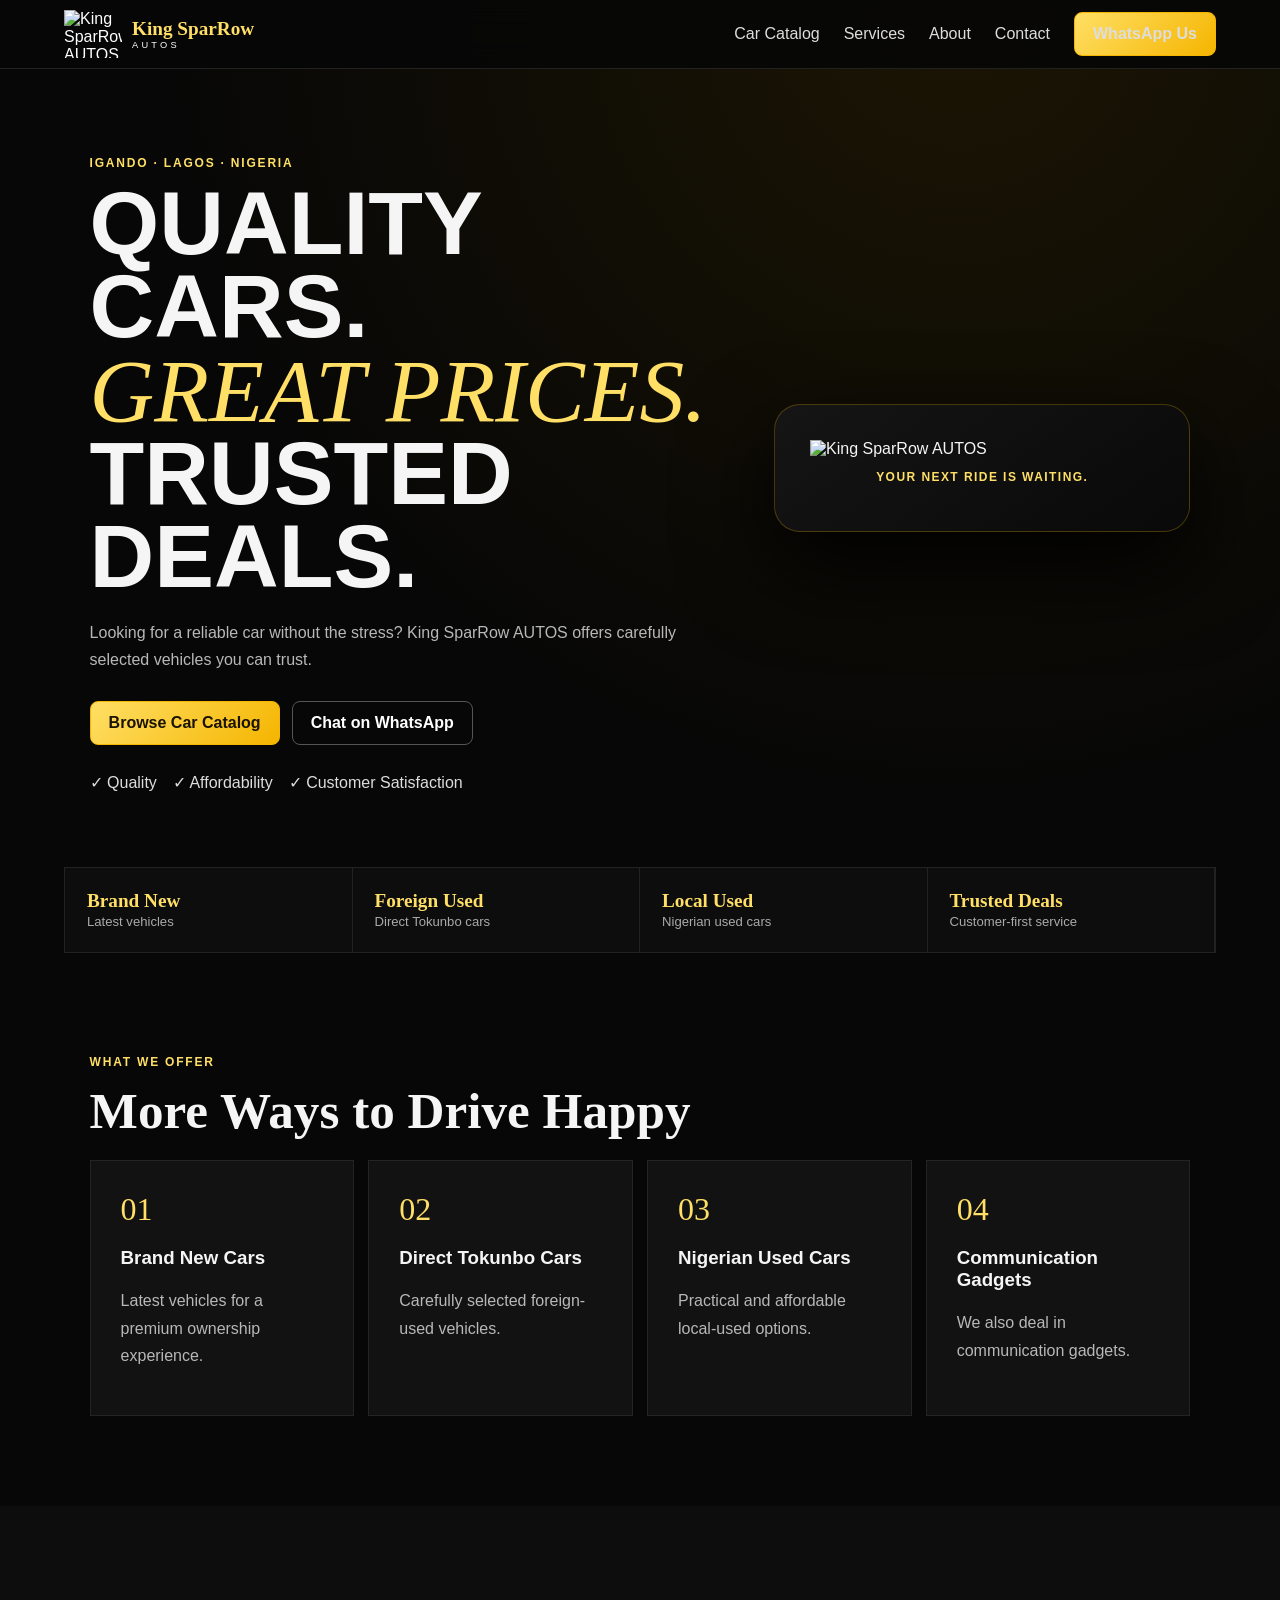
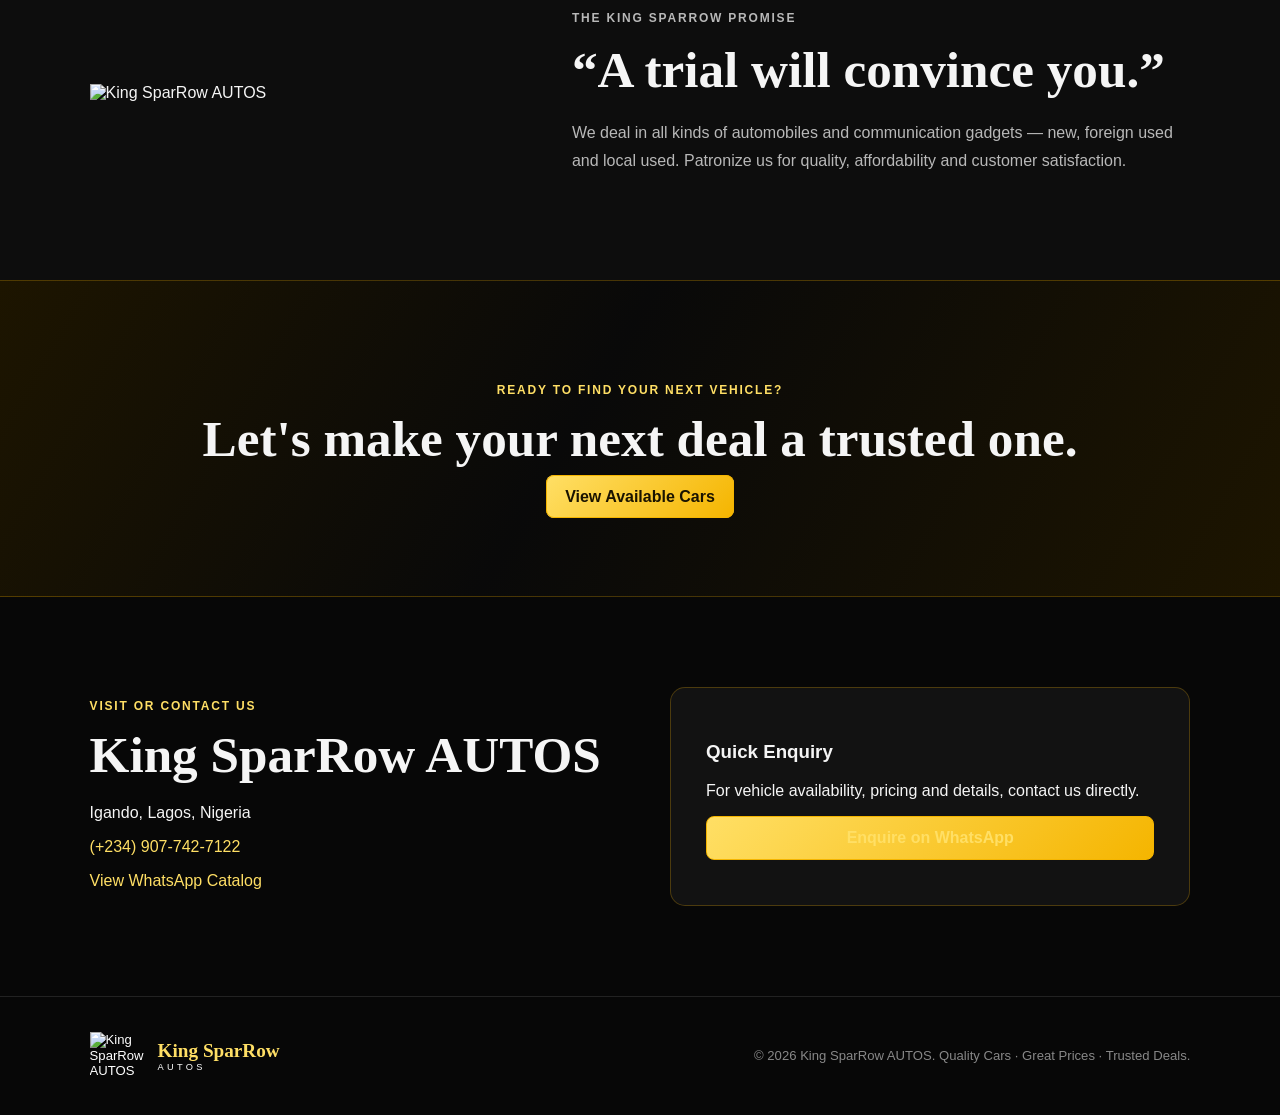
==== index.html @ f7ecefd9 "Add files via upload" ====
<!doctype html><html lang="en"><head><meta charset="utf-8"><meta name="viewport" content="width=device-width,initial-scale=1"><meta name="description" content="King SparRow AUTOS - Quality Cars, Great Prices, Trusted Deals in Igando, Lagos."><title>King SparRow AUTOS</title><link rel="stylesheet" href="styles.css"></head><body>
<header class="site-header"><a class="brand" href="index.html"><img src="assets/logo.png" alt="King SparRow AUTOS logo"><span><strong>King SparRow</strong><small>AUTOS</small></span></a><button class="menu-toggle" aria-label="Open menu" aria-expanded="false">☰</button><nav class="nav"><a href="catalog.html">Car Catalog</a><a href="#services">Services</a><a href="#about">About</a><a href="#contact">Contact</a><a class="nav-cta" href="https://wa.me/2349077427122" target="_blank" rel="noopener">WhatsApp Us</a></nav></header>
<main><section class="hero"><div><p class="eyebrow">IGANDO · LAGOS · NIGERIA</p><h1>QUALITY CARS.<br><em>GREAT PRICES.</em><br>TRUSTED DEALS.</h1><p class="lead">Looking for a reliable car without the stress? King SparRow AUTOS offers carefully selected vehicles you can trust.</p><div class="hero-actions"><a class="btn primary" href="catalog.html">Browse Car Catalog</a><a class="btn ghost" href="https://wa.me/2349077427122" target="_blank" rel="noopener">Chat on WhatsApp</a></div><div class="trust-row"><span>✓ Quality</span><span>✓ Affordability</span><span>✓ Customer Satisfaction</span></div></div><div class="premium-card"><img src="assets/logo.png" alt="King SparRow AUTOS"><p>YOUR NEXT RIDE IS WAITING.</p></div></section>
<section class="stats"><div><strong>Brand New</strong><span>Latest vehicles</span></div><div><strong>Foreign Used</strong><span>Direct Tokunbo cars</span></div><div><strong>Local Used</strong><span>Nigerian used cars</span></div><div><strong>Trusted Deals</strong><span>Customer-first service</span></div></section>
<section class="section services" id="services"><p class="eyebrow">WHAT WE OFFER</p><h2>More Ways to Drive Happy</h2><div class="service-grid"><article><span>01</span><h3>Brand New Cars</h3><p>Latest vehicles for a premium ownership experience.</p></article><article><span>02</span><h3>Direct Tokunbo Cars</h3><p>Carefully selected foreign-used vehicles.</p></article><article><span>03</span><h3>Nigerian Used Cars</h3><p>Practical and affordable local-used options.</p></article><article><span>04</span><h3>Communication Gadgets</h3><p>We also deal in communication gadgets.</p></article></div></section>
<section class="section about" id="about"><div class="about-logo"><img src="assets/logo.png" alt="King SparRow AUTOS"></div><div><p class="eyebrow">THE KING SPARROW PROMISE</p><h2>“A trial will convince you.”</h2><p>We deal in all kinds of automobiles and communication gadgets — new, foreign used and local used. Patronize us for quality, affordability and customer satisfaction.</p></div></section>
<section class="cta-band"><p>READY TO FIND YOUR NEXT VEHICLE?</p><h2>Let's make your next deal a trusted one.</h2><a class="btn primary" href="catalog.html">View Available Cars</a></section>
<section class="section contact" id="contact"><div><p class="eyebrow">VISIT OR CONTACT US</p><h2>King SparRow AUTOS</h2><p>Igando, Lagos, Nigeria</p><p><a href="tel:+2349077427122">(+234) 907-742-7122</a></p><p><a href="https://wa.me/c/2349077427122" target="_blank" rel="noopener">View WhatsApp Catalog</a></p></div><div class="contact-card"><h3>Quick Enquiry</h3><p>For vehicle availability, pricing and details, contact us directly.</p><a class="btn primary full" href="https://wa.me/2349077427122" target="_blank" rel="noopener">Enquire on WhatsApp</a></div></section></main>
<footer><div class="brand"><img src="assets/logo.png" alt="King SparRow AUTOS logo"><span><strong>King SparRow</strong><small>AUTOS</small></span></div><p>© <span id="year"></span> King SparRow AUTOS. Quality Cars · Great Prices · Trusted Deals.</p></footer><script src="script.js"></script></body></html>
---- styles.css ----
:root{--bg:#070707;--panel:#121212;--text:#f5f5f5;--muted:#b8b8b8;--gold:#f5b500;--gold2:#ffdf65;--line:rgba(245,181,0,.25)}*{box-sizing:border-box}html{scroll-behavior:smooth}body{margin:0;background:radial-gradient(circle at 75% 0,#1b1503,transparent 28%),var(--bg);color:var(--text);font-family:Arial,sans-serif}.site-header{position:sticky;top:0;z-index:10;display:flex;align-items:center;justify-content:space-between;padding:10px 5%;background:rgba(7,7,7,.92);backdrop-filter:blur(15px);border-bottom:1px solid #222}.brand{display:flex;align-items:center;gap:10px;color:white;text-decoration:none}.brand img{width:58px;height:48px;object-fit:contain}.brand strong{display:block;font-family:Georgia,serif;color:var(--gold2);font-size:1.2rem}.brand small{display:block;letter-spacing:.35em;font-size:.58rem}.nav{display:flex;align-items:center;gap:24px}.nav a{color:#ddd;text-decoration:none}.nav a:hover{color:var(--gold2)}.nav-cta,.btn{padding:12px 18px;border-radius:8px;border:1px solid var(--gold);font-weight:800;text-decoration:none;cursor:pointer}.nav-cta,.primary{background:linear-gradient(135deg,var(--gold2),var(--gold));color:#1a1300}.ghost,.reset{background:transparent;color:white;border-color:#555}.menu-toggle{display:none;background:none;border:0;color:white;font-size:1.5rem}.hero{min-height:650px;padding:75px 7%;display:grid;grid-template-columns:1.2fr .8fr;gap:60px;align-items:center}.eyebrow{color:var(--gold2);font-weight:800;letter-spacing:.15em;font-size:.75rem}.hero h1,.catalog-hero h1{font-size:clamp(3.2rem,7vw,6.5rem);line-height:.93;margin:12px 0 20px}.hero em,.catalog-hero em{font-family:Georgia,serif;color:var(--gold2);font-weight:500}.lead,.catalog-hero p:not(.eyebrow){max-width:650px;color:var(--muted);line-height:1.7}.hero-actions{display:flex;gap:12px;flex-wrap:wrap;margin:28px 0}.trust-row{display:flex;gap:16px;flex-wrap:wrap;color:#ddd}.premium-card{padding:35px;border-radius:26px;background:linear-gradient(145deg,#151515,#090909);border:1px solid var(--line);box-shadow:0 35px 90px #000}.premium-card img{width:100%;display:block}.premium-card p{text-align:center;color:var(--gold2);font-size:.75rem;font-weight:800;letter-spacing:.12em}.stats{display:grid;grid-template-columns:repeat(4,1fr);margin:0 5%;background:#0d0d0d;border:1px solid #222}.stats div{padding:22px;border-right:1px solid #222}.stats strong{display:block;color:var(--gold2);font-family:Georgia,serif;font-size:1.2rem}.stats span{font-size:.82rem;color:#aaa}.section{padding:90px 7%}.section h2,.cta-band h2{font-family:Georgia,serif;font-size:clamp(2.2rem,4vw,4rem);margin:0 0 20px}.section-heading{display:flex;justify-content:space-between;align-items:end;gap:25px;margin-bottom:28px}.vehicle-count{border-left:2px solid var(--gold);padding-left:14px}.vehicle-count strong{display:block;color:var(--gold2);font-size:2rem}.vehicle-count span{color:#999;font-size:.75rem}.service-grid{display:grid;grid-template-columns:repeat(4,1fr);gap:14px}.service-grid article{background:var(--panel);padding:30px;border:1px solid #242424;min-height:230px}.service-grid span{color:var(--gold2);font-family:Georgia,serif;font-size:2rem}.service-grid p,.about p{color:var(--muted);line-height:1.7}.about{display:grid;grid-template-columns:.8fr 1.2fr;gap:70px;align-items:center;background:#0d0d0d}.about-logo img{width:100%;max-width:450px}.cta-band{text-align:center;padding:90px 7%;background:linear-gradient(120deg,#1d1500,#090909 45%,#1d1500);border-block:1px solid var(--line)}.cta-band p{color:var(--gold2);font-weight:800;letter-spacing:.15em;font-size:.75rem}.contact{display:grid;grid-template-columns:1fr 1fr;gap:60px}.contact a{color:var(--gold2);text-decoration:none}.contact-card{background:#121212;border:1px solid var(--line);border-radius:15px;padding:35px}.full{display:block;text-align:center;width:100%}footer{padding:35px 7%;border-top:1px solid #222;display:flex;justify-content:space-between;align-items:center;gap:20px;color:#888;font-size:.82rem}.catalog-hero{padding:80px 7% 55px;display:flex;justify-content:space-between;align-items:end;gap:30px;background:radial-gradient(circle at 80% 20%,rgba(245,181,0,.16),transparent 35%),#090909;border-bottom:1px solid var(--line)}.filters{display:grid;grid-template-columns:2fr 1fr 1fr auto;gap:10px;margin-bottom:24px}.filters input,.filters select{background:#111;border:1px solid #333;border-radius:8px;padding:13px;color:#eee;font:inherit}.catalog-grid{display:grid;grid-template-columns:repeat(3,1fr);gap:20px}.catalog-card{background:linear-gradient(160deg,#151515,#0a0a0a);border:1px solid #262626;border-radius:16px;overflow:hidden}.catalog-photo{height:210px;display:grid;place-items:center;position:relative;background:radial-gradient(circle at 50% 0,#444,transparent 42%),linear-gradient(135deg,#242424,#080808)}.catalog-photo span{font-size:4.8rem;filter:grayscale(1)}.catalog-photo small{position:absolute;top:14px;right:14px;background:var(--gold2);color:#171000;padding:5px 9px;border-radius:4px;font-weight:900}.catalog-body{padding:20px}.catalog-body h3{margin:0 0 6px}.catalog-price{color:var(--gold2);font-size:1.35rem;font-weight:900;margin-bottom:18px}.catalog-details{display:grid;grid-template-columns:1fr 1fr;gap:12px;padding:15px 0;border-block:1px solid #292929}.catalog-details div{display:flex;flex-direction:column}.catalog-details b{font-size:.62rem;letter-spacing:.08em;color:#888}.catalog-details span{font-size:.82rem;margin-top:3px}.catalog-enquire{display:block;margin-top:18px;padding:11px;text-align:center;border:1px solid var(--gold);border-radius:7px;color:var(--gold2);text-decoration:none;font-weight:800}.catalog-note{color:#888;margin-top:28px;font-size:.82rem}.empty-state{text-align:center;padding:40px;color:#aaa}@media(max-width:900px){.hero,.about,.contact{grid-template-columns:1fr}.vehicle-grid,.catalog-grid{grid-template-columns:repeat(2,1fr)}.service-grid{grid-template-columns:repeat(2,1fr)}.stats{grid-template-columns:repeat(2,1fr)}.catalog-hero{align-items:start;flex-direction:column}.filters{grid-template-columns:1fr 1fr}.filters input{grid-column:1/-1}}@media(max-width:650px){.menu-toggle{display:block}.nav{display:none;position:absolute;top:100%;left:0;right:0;padding:20px 5%;background:#0b0b0b;flex-direction:column;align-items:stretch}.nav.open{display:flex}.hero{padding:50px 5%;min-height:auto}.section{padding:70px 5%}.catalog-hero{padding:55px 5% 40px}.stats{margin:0}.stats div{padding:18px}.catalog-grid,.service-grid{grid-template-columns:1fr}.filters{grid-template-columns:1fr}.filters input{grid-column:auto}.section-heading{flex-direction:column;align-items:start}footer{flex-direction:column;align-items:flex-start}}
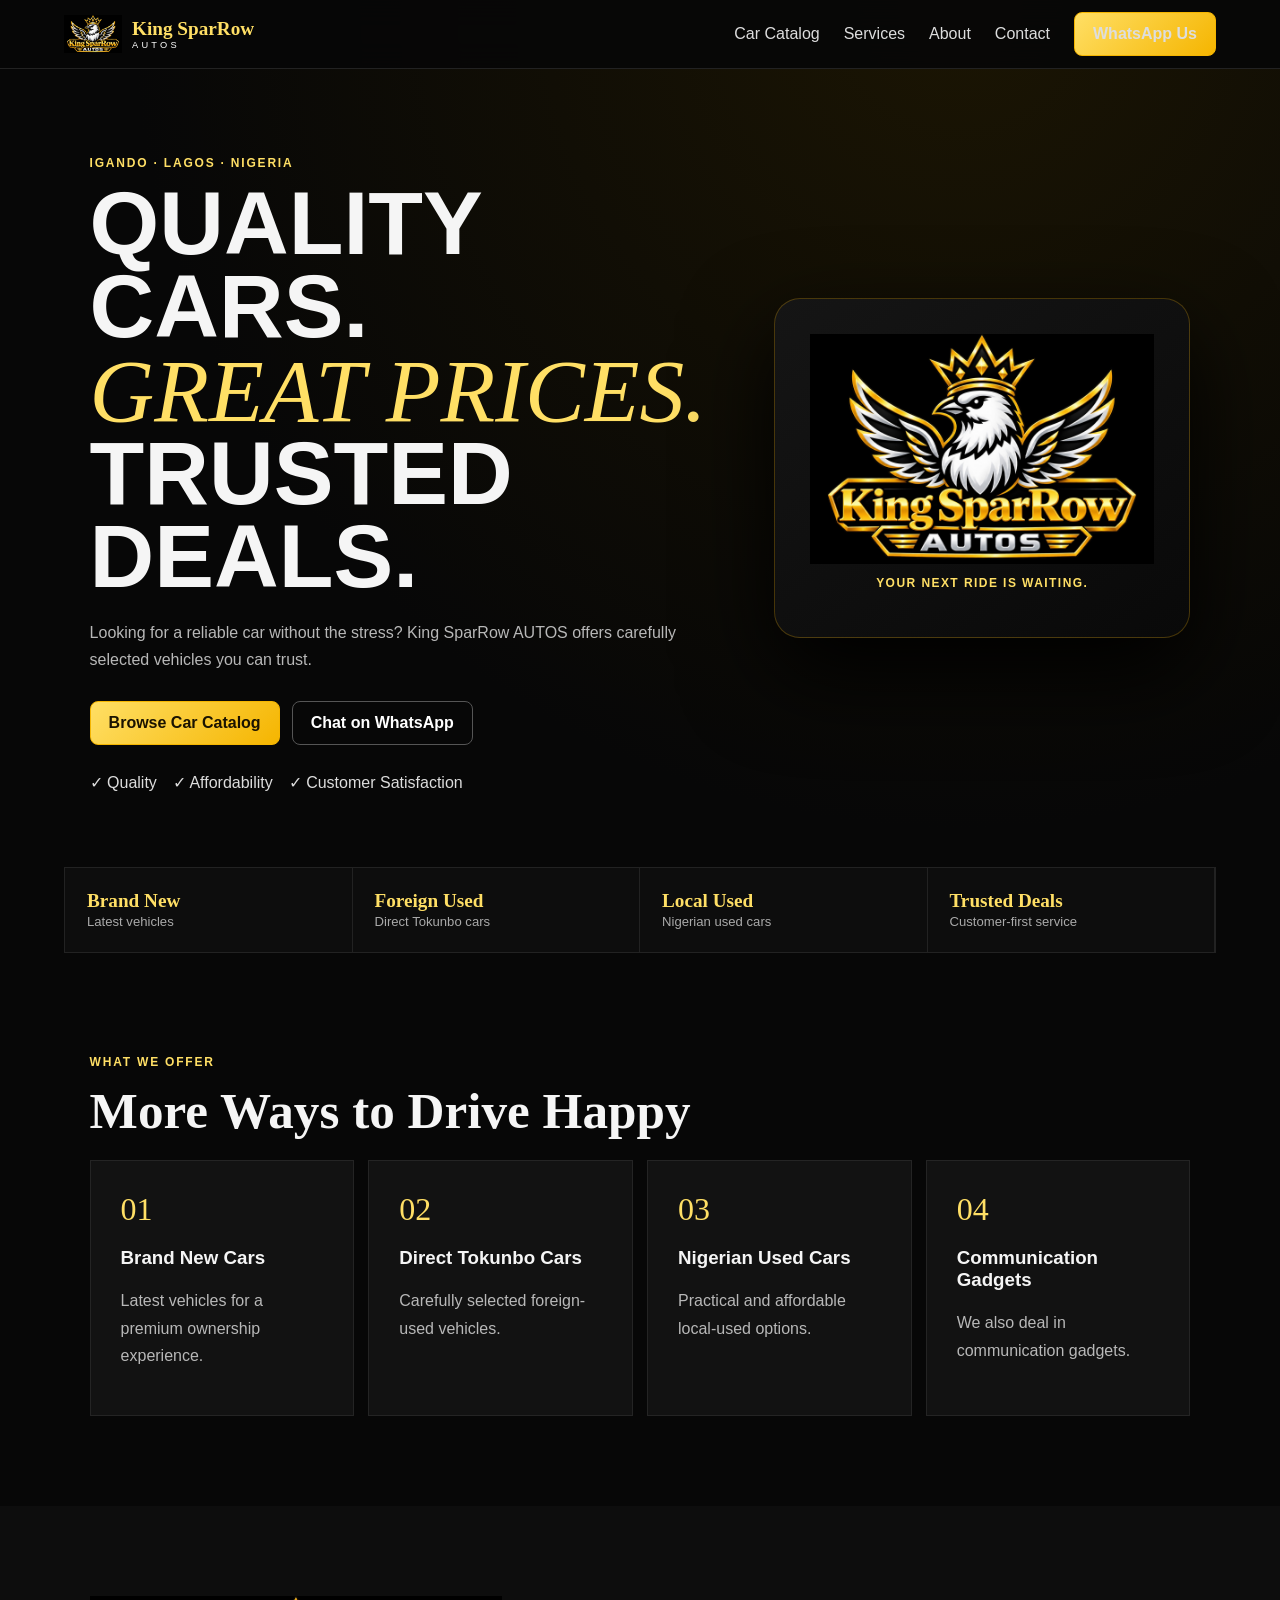
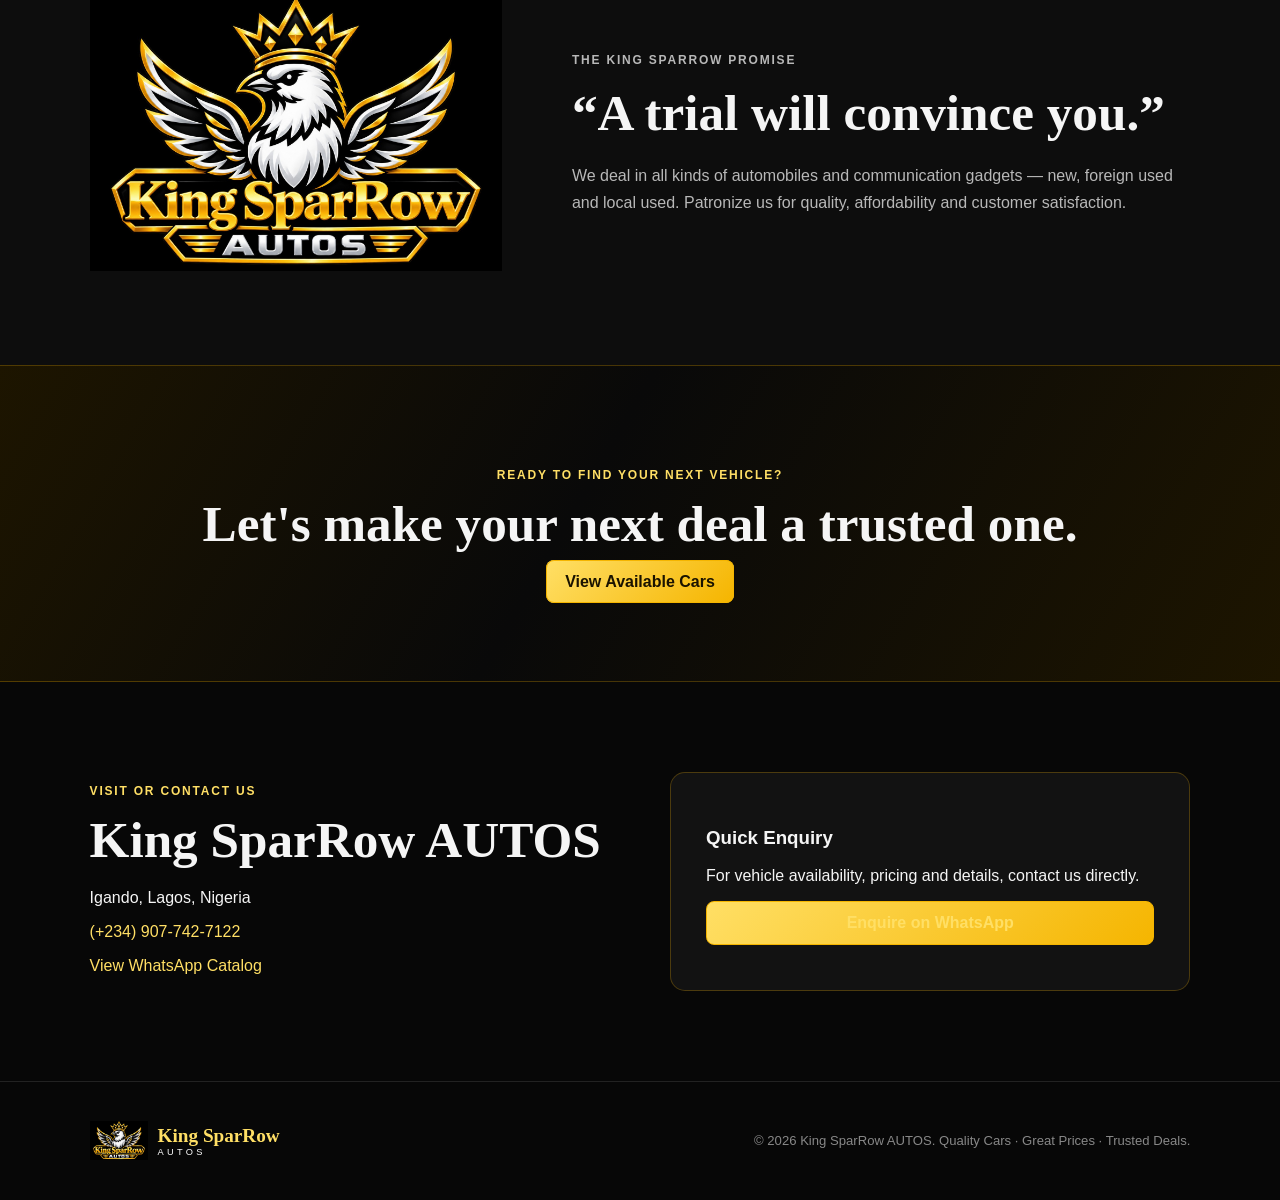
==== commit 4ccfe529: "Add files via upload" ====
--- a/index.html
+++ b/index.html
@@ -1,9 +1,9 @@
 <!doctype html><html lang="en"><head><meta charset="utf-8"><meta name="viewport" content="width=device-width,initial-scale=1"><meta name="description" content="King SparRow AUTOS - Quality Cars, Great Prices, Trusted Deals in Igando, Lagos."><title>King SparRow AUTOS</title><link rel="stylesheet" href="styles.css"></head><body>
-<header class="site-header"><a class="brand" href="index.html"><img src="assets/logo.png" alt="King SparRow AUTOS logo"><span><strong>King SparRow</strong><small>AUTOS</small></span></a><button class="menu-toggle" aria-label="Open menu" aria-expanded="false">☰</button><nav class="nav"><a href="catalog.html">Car Catalog</a><a href="#services">Services</a><a href="#about">About</a><a href="#contact">Contact</a><a class="nav-cta" href="https://wa.me/2349077427122" target="_blank" rel="noopener">WhatsApp Us</a></nav></header>
-<main><section class="hero"><div><p class="eyebrow">IGANDO · LAGOS · NIGERIA</p><h1>QUALITY CARS.<br><em>GREAT PRICES.</em><br>TRUSTED DEALS.</h1><p class="lead">Looking for a reliable car without the stress? King SparRow AUTOS offers carefully selected vehicles you can trust.</p><div class="hero-actions"><a class="btn primary" href="catalog.html">Browse Car Catalog</a><a class="btn ghost" href="https://wa.me/2349077427122" target="_blank" rel="noopener">Chat on WhatsApp</a></div><div class="trust-row"><span>✓ Quality</span><span>✓ Affordability</span><span>✓ Customer Satisfaction</span></div></div><div class="premium-card"><img src="assets/logo.png" alt="King SparRow AUTOS"><p>YOUR NEXT RIDE IS WAITING.</p></div></section>
+<header class="site-header"><a class="brand" href="index.html"><img src="logo.png" alt="King SparRow AUTOS logo"><span><strong>King SparRow</strong><small>AUTOS</small></span></a><button class="menu-toggle" aria-label="Open menu" aria-expanded="false">☰</button><nav class="nav"><a href="catalog.html">Car Catalog</a><a href="#services">Services</a><a href="#about">About</a><a href="#contact">Contact</a><a class="nav-cta" href="https://wa.me/2349077427122" target="_blank" rel="noopener">WhatsApp Us</a></nav></header>
+<main><section class="hero"><div><p class="eyebrow">IGANDO · LAGOS · NIGERIA</p><h1>QUALITY CARS.<br><em>GREAT PRICES.</em><br>TRUSTED DEALS.</h1><p class="lead">Looking for a reliable car without the stress? King SparRow AUTOS offers carefully selected vehicles you can trust.</p><div class="hero-actions"><a class="btn primary" href="catalog.html">Browse Car Catalog</a><a class="btn ghost" href="https://wa.me/2349077427122" target="_blank" rel="noopener">Chat on WhatsApp</a></div><div class="trust-row"><span>✓ Quality</span><span>✓ Affordability</span><span>✓ Customer Satisfaction</span></div></div><div class="premium-card"><img src="logo.png" alt="King SparRow AUTOS"><p>YOUR NEXT RIDE IS WAITING.</p></div></section>
 <section class="stats"><div><strong>Brand New</strong><span>Latest vehicles</span></div><div><strong>Foreign Used</strong><span>Direct Tokunbo cars</span></div><div><strong>Local Used</strong><span>Nigerian used cars</span></div><div><strong>Trusted Deals</strong><span>Customer-first service</span></div></section>
 <section class="section services" id="services"><p class="eyebrow">WHAT WE OFFER</p><h2>More Ways to Drive Happy</h2><div class="service-grid"><article><span>01</span><h3>Brand New Cars</h3><p>Latest vehicles for a premium ownership experience.</p></article><article><span>02</span><h3>Direct Tokunbo Cars</h3><p>Carefully selected foreign-used vehicles.</p></article><article><span>03</span><h3>Nigerian Used Cars</h3><p>Practical and affordable local-used options.</p></article><article><span>04</span><h3>Communication Gadgets</h3><p>We also deal in communication gadgets.</p></article></div></section>
-<section class="section about" id="about"><div class="about-logo"><img src="assets/logo.png" alt="King SparRow AUTOS"></div><div><p class="eyebrow">THE KING SPARROW PROMISE</p><h2>“A trial will convince you.”</h2><p>We deal in all kinds of automobiles and communication gadgets — new, foreign used and local used. Patronize us for quality, affordability and customer satisfaction.</p></div></section>
+<section class="section about" id="about"><div class="about-logo"><img src="logo.png" alt="King SparRow AUTOS"></div><div><p class="eyebrow">THE KING SPARROW PROMISE</p><h2>“A trial will convince you.”</h2><p>We deal in all kinds of automobiles and communication gadgets — new, foreign used and local used. Patronize us for quality, affordability and customer satisfaction.</p></div></section>
 <section class="cta-band"><p>READY TO FIND YOUR NEXT VEHICLE?</p><h2>Let's make your next deal a trusted one.</h2><a class="btn primary" href="catalog.html">View Available Cars</a></section>
 <section class="section contact" id="contact"><div><p class="eyebrow">VISIT OR CONTACT US</p><h2>King SparRow AUTOS</h2><p>Igando, Lagos, Nigeria</p><p><a href="tel:+2349077427122">(+234) 907-742-7122</a></p><p><a href="https://wa.me/c/2349077427122" target="_blank" rel="noopener">View WhatsApp Catalog</a></p></div><div class="contact-card"><h3>Quick Enquiry</h3><p>For vehicle availability, pricing and details, contact us directly.</p><a class="btn primary full" href="https://wa.me/2349077427122" target="_blank" rel="noopener">Enquire on WhatsApp</a></div></section></main>
-<footer><div class="brand"><img src="assets/logo.png" alt="King SparRow AUTOS logo"><span><strong>King SparRow</strong><small>AUTOS</small></span></div><p>© <span id="year"></span> King SparRow AUTOS. Quality Cars · Great Prices · Trusted Deals.</p></footer><script src="script.js"></script></body></html>
+<footer><div class="brand"><img src="logo.png" alt="King SparRow AUTOS logo"><span><strong>King SparRow</strong><small>AUTOS</small></span></div><p>© <span id="year"></span> King SparRow AUTOS. Quality Cars · Great Prices · Trusted Deals.</p></footer><script src="script.js"></script></body></html>
